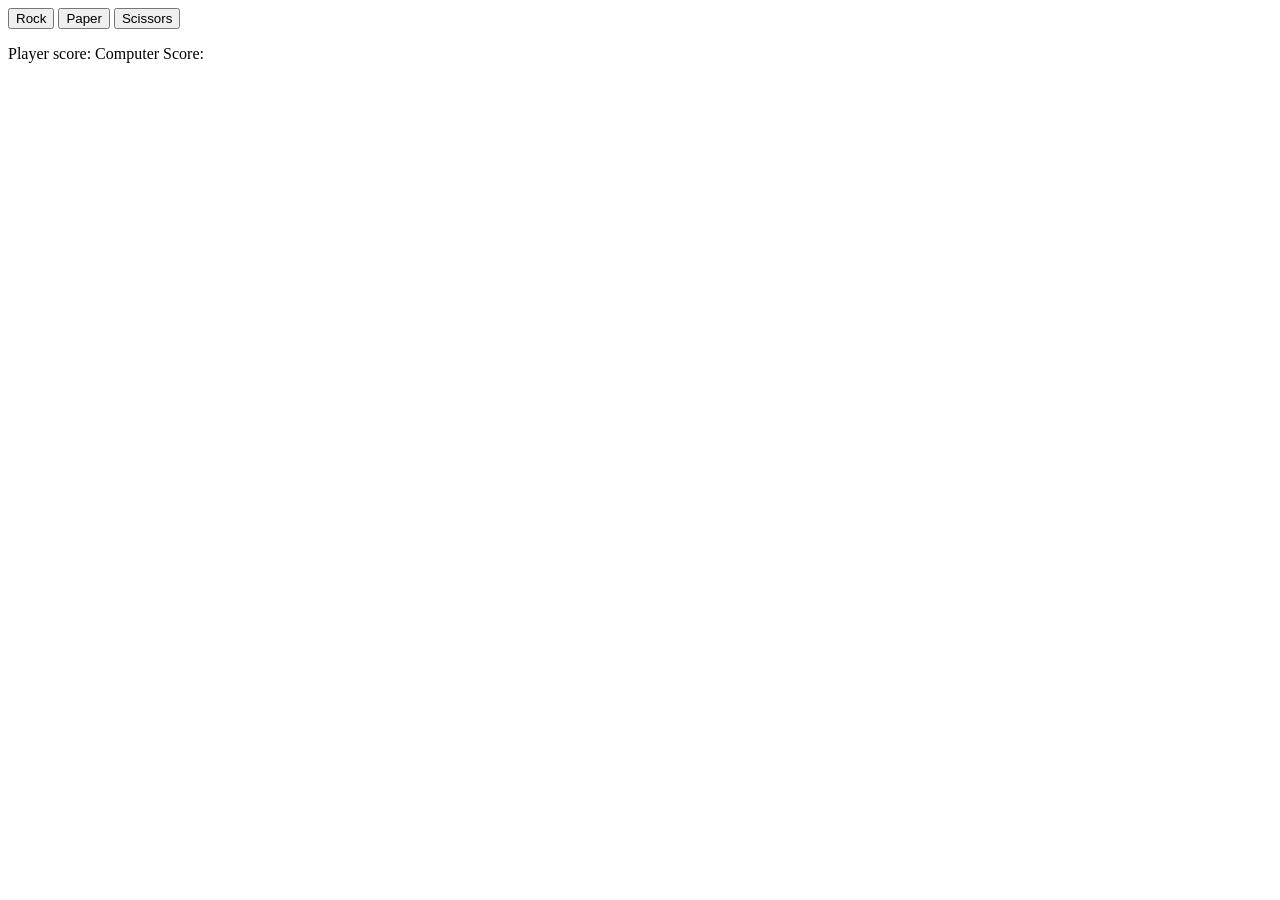
==== rockpaperscissors.html @ fc4e4240 "Fix rock paper scissors round counting logic Game works as it should without any round limits." ====
<!DOCTYPE html>
<html lang="en">
<head>
    <meta charset="UTF-8">
    <meta name="viewport" content="width=device-width, initial-scale=1.0">
    <title>Rock Paper Scissors Game</title>
    <script src="rpsScript.js" defer></script>
</head>
<body>
<div id="global-container">
    <div id="container">
        <button id="rock" value="rock">Rock</button>
        <button id="paper" value="paper">Paper</button>
        <button id="scissors" value="scissors">Scissors</button>
    </div>
    <!-- <div id="computer-container">
        <button id="computer-rock" value="rock">Comp-Rock</button>
        <button id="computer-paper" value="paper">Comp-Paper</button>
        <button id="computer-scissors" value="scissors">Comp-Scissors</button>
    </div> -->

    <p id="para"></p>
    <p id="secondPara"></p>
    <p id="thirdPara">Player score: Computer Score: </p>
</div>
</body>
</html>
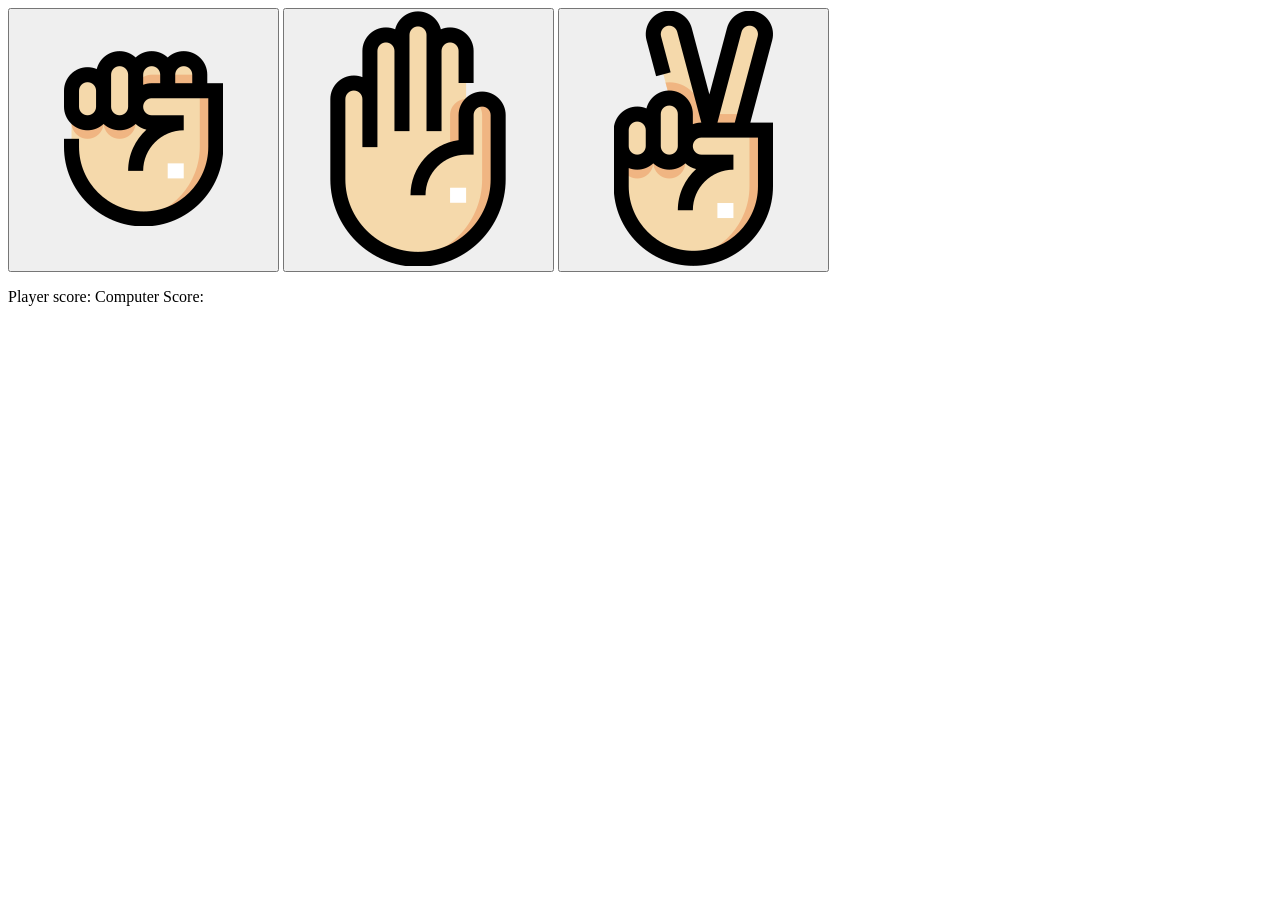
==== commit 5d07341f: "Add button icons for player" ====
--- a/rockpaperscissors.html
+++ b/rockpaperscissors.html
@@ -9,9 +9,9 @@
 <body>
 <div id="global-container">
     <div id="container">
-        <button id="rock" value="rock">Rock</button>
-        <button id="paper" value="paper">Paper</button>
-        <button id="scissors" value="scissors">Scissors</button>
+        <button value="rock"><img src="./images/rock-icon.png"></button>
+        <button value="paper"><img src="./images/paper-icon.png"></button>
+        <button value="scissors"><img src="./images/scissors-icon.png"></button>
     </div>
     <!-- <div id="computer-container">
         <button id="computer-rock" value="rock">Comp-Rock</button>
@@ -22,6 +22,7 @@
     <p id="para"></p>
     <p id="secondPara"></p>
     <p id="thirdPara">Player score: Computer Score: </p>
+    <p id="fourthPara"></p>
 </div>
 </body>
 </html>
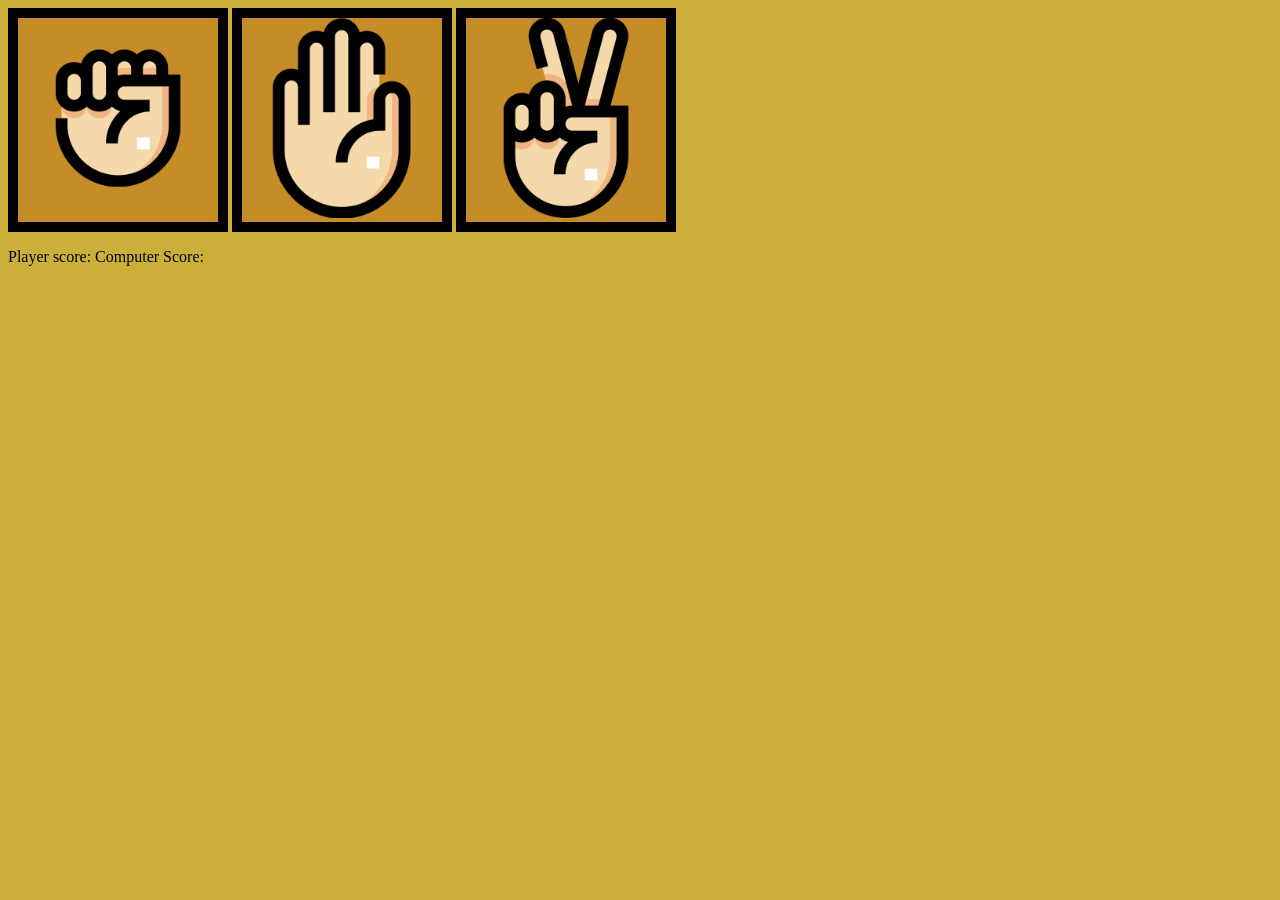
==== commit d1144fd4: "Stylize player buttons and add background color" ====
--- a/rockpaperscissors.html
+++ b/rockpaperscissors.html
@@ -4,14 +4,15 @@
     <meta charset="UTF-8">
     <meta name="viewport" content="width=device-width, initial-scale=1.0">
     <title>Rock Paper Scissors Game</title>
+    <link rel="stylesheet" href="./styles.css"></link>
     <script src="rpsScript.js" defer></script>
 </head>
 <body>
 <div id="global-container">
     <div id="container">
-        <button value="rock"><img src="./images/rock-icon.png"></button>
-        <button value="paper"><img src="./images/paper-icon.png"></button>
-        <button value="scissors"><img src="./images/scissors-icon.png"></button>
+        <button value="rock"><img src="./images/rock-icon.png" width="200px" height="200px"></button>
+        <button value="paper"><img src="./images/paper-icon.png" width="200px" height="200px"></button>
+        <button value="scissors"><img src="./images/scissors-icon.png" width="200px" height="200px"></button>
     </div>
     <!-- <div id="computer-container">
         <button id="computer-rock" value="rock">Comp-Rock</button>
--- a/styles.css
+++ b/styles.css
@@ -0,0 +1,17 @@
+* {
+    box-sizing: border-box;
+}
+
+body {
+    background-color: #ccaf3a;
+}
+
+button {
+    background-color: #c58c27;
+    color: inherit;
+    border: black solid 10px;
+    padding: 0;
+    font: inherit;
+    cursor: pointer;
+    outline: inherit;
+}
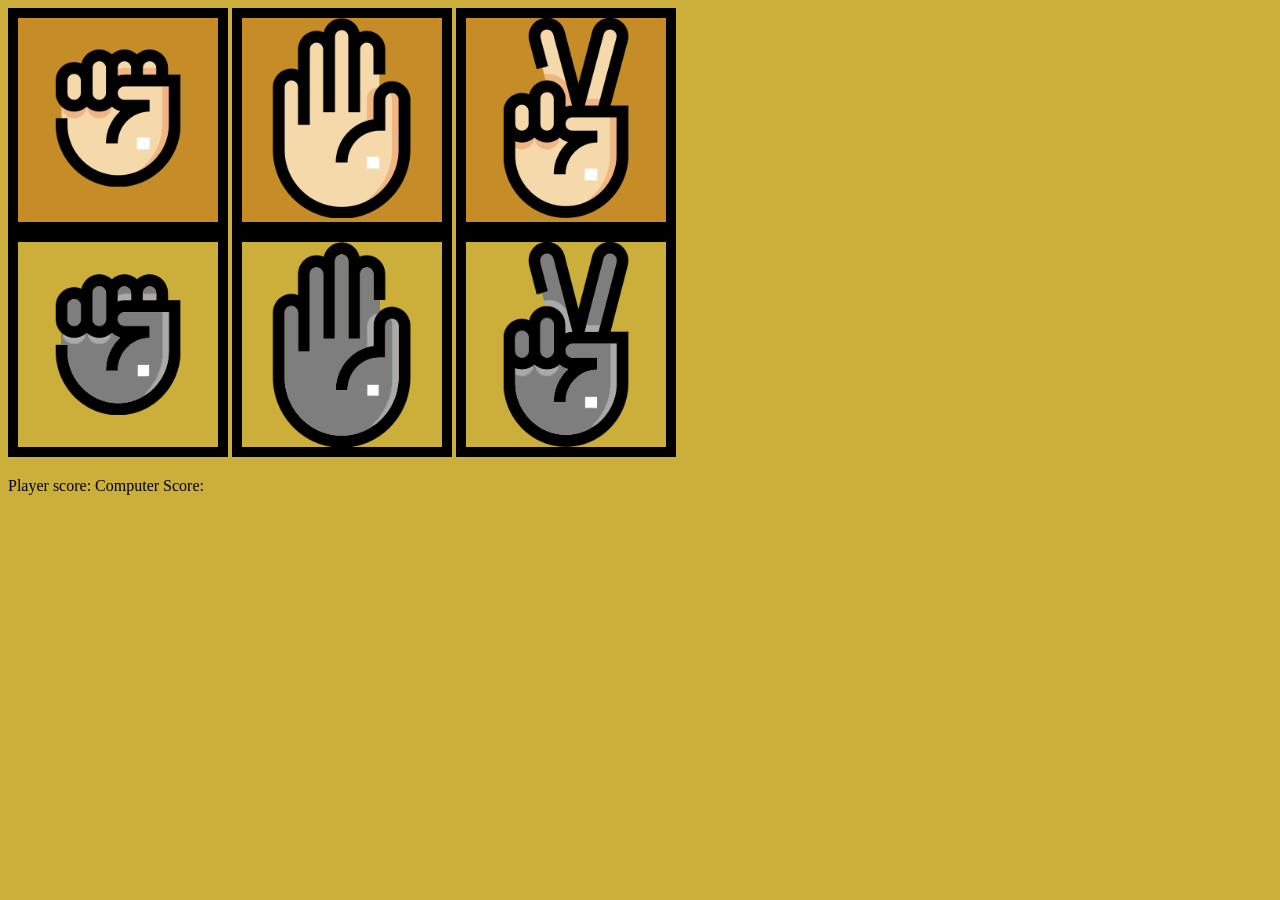
==== commit 10a8c040: "Add icons for computer choices" ====
--- a/rockpaperscissors.html
+++ b/rockpaperscissors.html
@@ -10,15 +10,15 @@
 <body>
 <div id="global-container">
     <div id="container">
-        <button value="rock"><img src="./images/rock-icon.png" width="200px" height="200px"></button>
-        <button value="paper"><img src="./images/paper-icon.png" width="200px" height="200px"></button>
-        <button value="scissors"><img src="./images/scissors-icon.png" width="200px" height="200px"></button>
+        <button value="rock"><img src="./images/rock-icon.png" width="200px" height="200px" placeholder="Rock button"></button>
+        <button value="paper"><img src="./images/paper-icon.png" width="200px" height="200px" placeholder="Paper button"></button>
+        <button value="scissors"><img src="./images/scissors-icon.png" width="200px" height="200px" placeholder="Scissors button"></button>
     </div>
-    <!-- <div id="computer-container">
-        <button id="computer-rock" value="rock">Comp-Rock</button>
-        <button id="computer-paper" value="paper">Comp-Paper</button>
-        <button id="computer-scissors" value="scissors">Comp-Scissors</button>
-    </div> -->
+    <div id="computer-container">
+        <span><img class="computer-buttons" src="./images/robo-rock-icon.png" id="computer-rock" value="rock" width="220px" height="225px" placeholder="Computer Rock icon"></span>
+        <span><img class="computer-buttons" src="./images/robo-paper-icon.png" id="computer-paper" value="paper" width="220px" height="225px" placeholder="Computer Paper icon"></span>
+        <span><img class="computer-buttons" src="./images/robo-scissors-icon.png" id="computer-scissors" value="scissors" width="220px" height="225px" placeholder="Computer Scissors icon"></span>
+    </div> 
 
     <p id="para"></p>
     <p id="secondPara"></p>
--- a/styles.css
+++ b/styles.css
@@ -14,4 +14,9 @@
     font: inherit;
     cursor: pointer;
     outline: inherit;
+}
+
+.computer-buttons {
+    box-sizing: border-box;
+    border: black solid 10px;
 }
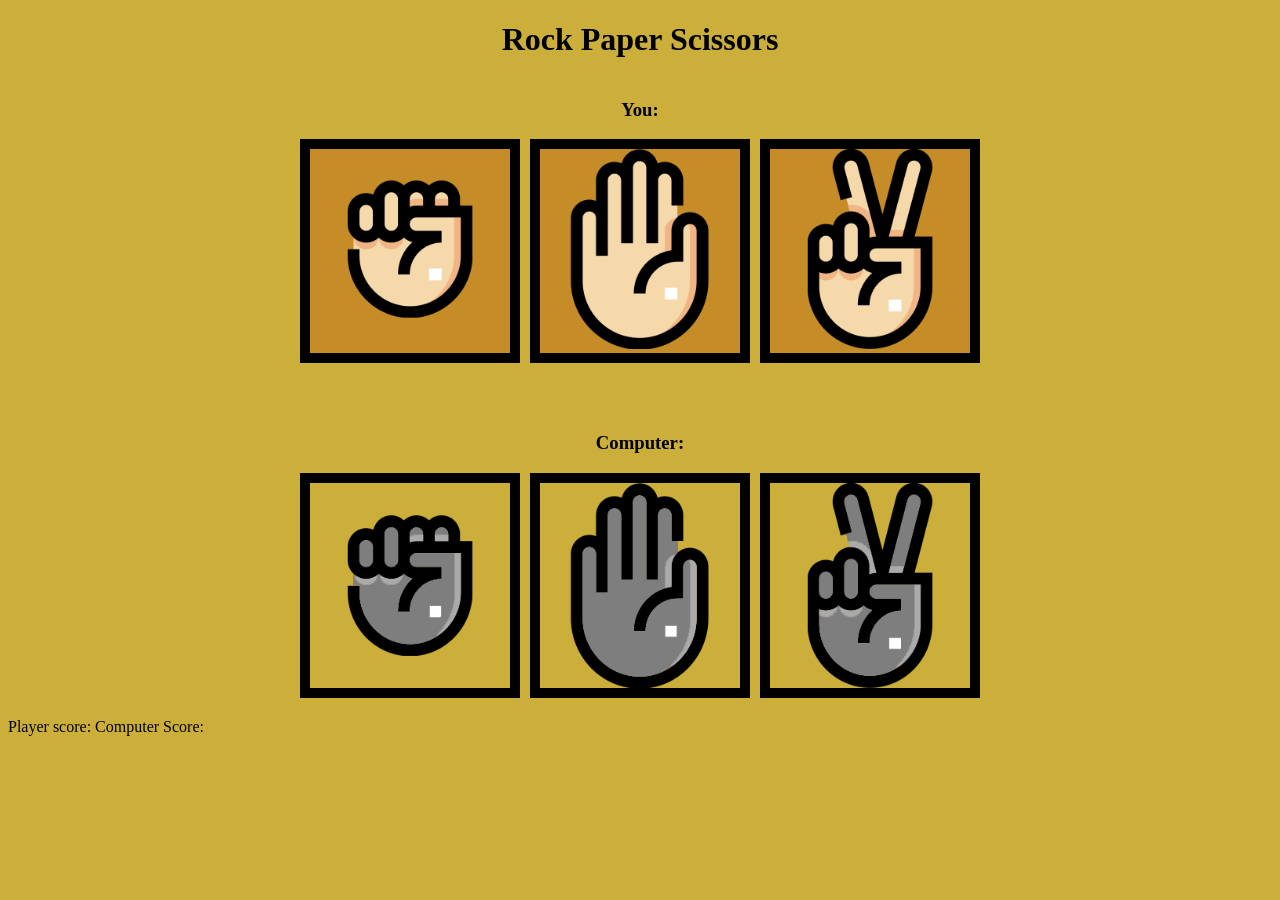
==== commit e017d1ae: "Adjust display using flexbox, rearrange containers" ====
--- a/rockpaperscissors.html
+++ b/rockpaperscissors.html
@@ -8,18 +8,26 @@
     <script src="rpsScript.js" defer></script>
 </head>
 <body>
+    <h1>Rock Paper Scissors</h1>
 <div id="global-container">
-    <div id="container">
-        <button value="rock"><img src="./images/rock-icon.png" width="200px" height="200px" placeholder="Rock button"></button>
-        <button value="paper"><img src="./images/paper-icon.png" width="200px" height="200px" placeholder="Paper button"></button>
-        <button value="scissors"><img src="./images/scissors-icon.png" width="200px" height="200px" placeholder="Scissors button"></button>
+    <div id="player-container">
+        <h3>You:</h3>
+        <div id="player-buttons-container">
+            <button value="rock"><img src="./images/rock-icon.png" width="200px" height="200px" placeholder="Rock button"></button>
+            <button value="paper"><img src="./images/paper-icon.png" width="200px" height="200px" placeholder="Paper button"></button>
+            <button value="scissors"><img src="./images/scissors-icon.png" width="200px" height="200px" placeholder="Scissors button"></button>
+        </div>
     </div>
     <div id="computer-container">
-        <span><img class="computer-buttons" src="./images/robo-rock-icon.png" id="computer-rock" value="rock" width="220px" height="225px" placeholder="Computer Rock icon"></span>
-        <span><img class="computer-buttons" src="./images/robo-paper-icon.png" id="computer-paper" value="paper" width="220px" height="225px" placeholder="Computer Paper icon"></span>
-        <span><img class="computer-buttons" src="./images/robo-scissors-icon.png" id="computer-scissors" value="scissors" width="220px" height="225px" placeholder="Computer Scissors icon"></span>
+        <h3>Computer:</h3>
+        <div id="computer-buttons-container">
+            <span><img class="computer-buttons" src="./images/robo-rock-icon.png" id="computer-rock" value="rock" width="220px" height="225px" placeholder="Computer Rock icon"></span>
+            <span><img class="computer-buttons" src="./images/robo-paper-icon.png" id="computer-paper" value="paper" width="220px" height="225px" placeholder="Computer Paper icon"></span>
+            <span><img class="computer-buttons" src="./images/robo-scissors-icon.png" id="computer-scissors" value="scissors" width="220px" height="225px" placeholder="Computer Scissors icon"></span>
+        </div>
     </div> 
-
+</div>
+<div id="lower-container">
     <p id="para"></p>
     <p id="secondPara"></p>
     <p id="thirdPara">Player score: Computer Score: </p>
--- a/styles.css
+++ b/styles.css
@@ -4,6 +4,31 @@
 
 body {
     background-color: #ccaf3a;
+}
+
+#global-container {
+    display: flex;
+    justify-content: center;
+    gap: 50px;
+    flex-wrap: wrap;
+}
+
+#player-container,
+#computer-container {
+    display: flex;
+    flex-direction: column;
+    align-items: center;
+}
+
+#player-buttons-container,
+#computer-buttons-container {
+    display: flex;
+    flex-wrap: nowrap;
+    gap: 10px;
+}
+
+h1 {
+    text-align: center;
 }
 
 button {
@@ -19,4 +44,5 @@
 .computer-buttons {
     box-sizing: border-box;
     border: black solid 10px;
-}+}
+
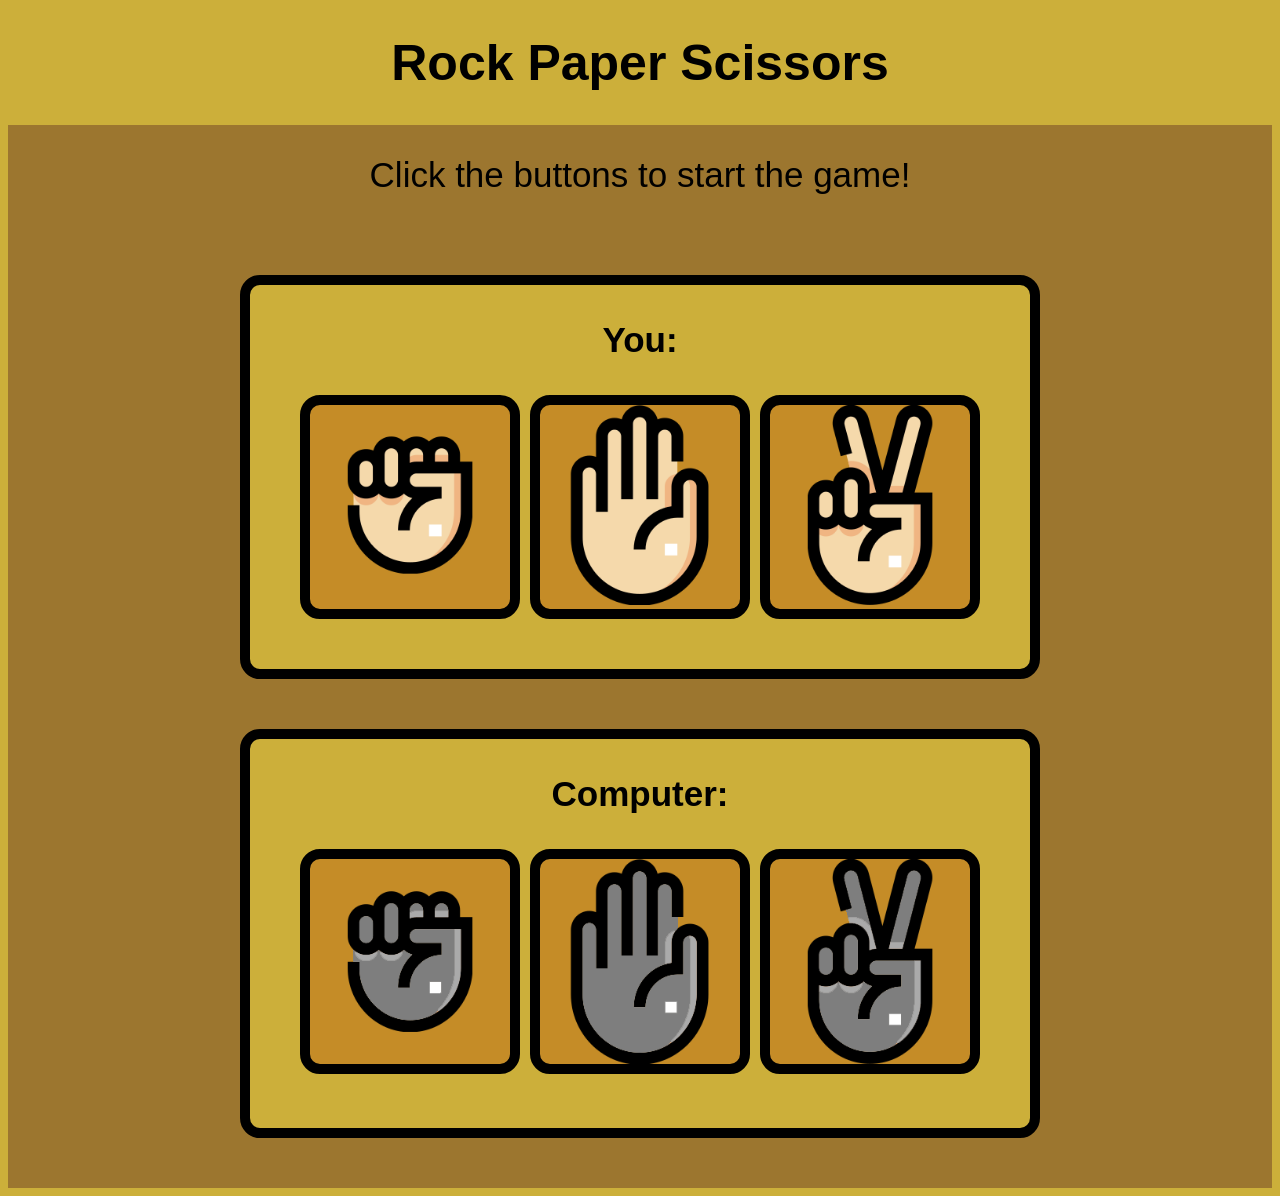
==== commit 1e30b23e: "Remove previous paragraphs, add new paragraph under h1 and use h3 to display current scores. The :ho" ====
--- a/rockpaperscissors.html
+++ b/rockpaperscissors.html
@@ -9,9 +9,10 @@
 </head>
 <body>
     <h1>Rock Paper Scissors</h1>
+    <p id="para">Click the buttons to start the game!</p>
 <div id="global-container">
     <div id="player-container">
-        <h3>You:</h3>
+        <h3>You: <span id="playerScore"></span></h3>
         <div id="player-buttons-container">
             <button value="rock"><img src="./images/rock-icon.png" width="200px" height="200px" placeholder="Rock button"></button>
             <button value="paper"><img src="./images/paper-icon.png" width="200px" height="200px" placeholder="Paper button"></button>
@@ -19,7 +20,7 @@
         </div>
     </div>
     <div id="computer-container">
-        <h3>Computer:</h3>
+        <h3>Computer: <span id="computerScore"></span></h3>
         <div id="computer-buttons-container">
             <span><img class="computer-buttons" src="./images/robo-rock-icon.png" id="computer-rock" value="rock" width="220px" height="225px" placeholder="Computer Rock icon"></span>
             <span><img class="computer-buttons" src="./images/robo-paper-icon.png" id="computer-paper" value="paper" width="220px" height="225px" placeholder="Computer Paper icon"></span>
@@ -27,11 +28,5 @@
         </div>
     </div> 
 </div>
-<div id="lower-container">
-    <p id="para"></p>
-    <p id="secondPara"></p>
-    <p id="thirdPara">Player score: Computer Score: </p>
-    <p id="fourthPara"></p>
-</div>
 </body>
 </html>
--- a/styles.css
+++ b/styles.css
@@ -4,6 +4,7 @@
 
 body {
     background-color: #ccaf3a;
+    font-family: Impact, Haettenschweiler, 'Arial Narrow Bold', sans-serif
 }
 
 #global-container {
@@ -11,6 +12,10 @@
     justify-content: center;
     gap: 50px;
     flex-wrap: wrap;
+    background-color: #9c762f;
+    padding-bottom: 50px;
+    padding-top: 50px;
+    margin: auto;
 }
 
 #player-container,
@@ -18,6 +23,10 @@
     display: flex;
     flex-direction: column;
     align-items: center;
+    background-color: #ccaf3a;
+    padding: 0 50px 50px 50px;
+    border: black solid 10px;
+    border-radius: 20px;;
 }
 
 #player-buttons-container,
@@ -29,20 +38,41 @@
 
 h1 {
     text-align: center;
+    font-size: 50px;
+    font-weight: 900;
+}
+
+h3 {
+    font-size: 35px;
 }
 
 button {
     background-color: #c58c27;
     color: inherit;
     border: black solid 10px;
-    padding: 0;
+    border-radius: 20px;
+    padding: 0px;
     font: inherit;
     cursor: pointer;
     outline: inherit;
 }
 
+button:hover {
+    border: #000000 solid 10px; 
+    background-color: #8c5d02;
+}
+
 .computer-buttons {
     box-sizing: border-box;
     border: black solid 10px;
+    border-radius: 20px;
+    background-color: #c58c27;
 }
 
+p {
+    text-align: center;
+    background-color: #9c762f;
+    padding: 30px;
+    font-size: 35px;;
+    margin: 0px;
+}
